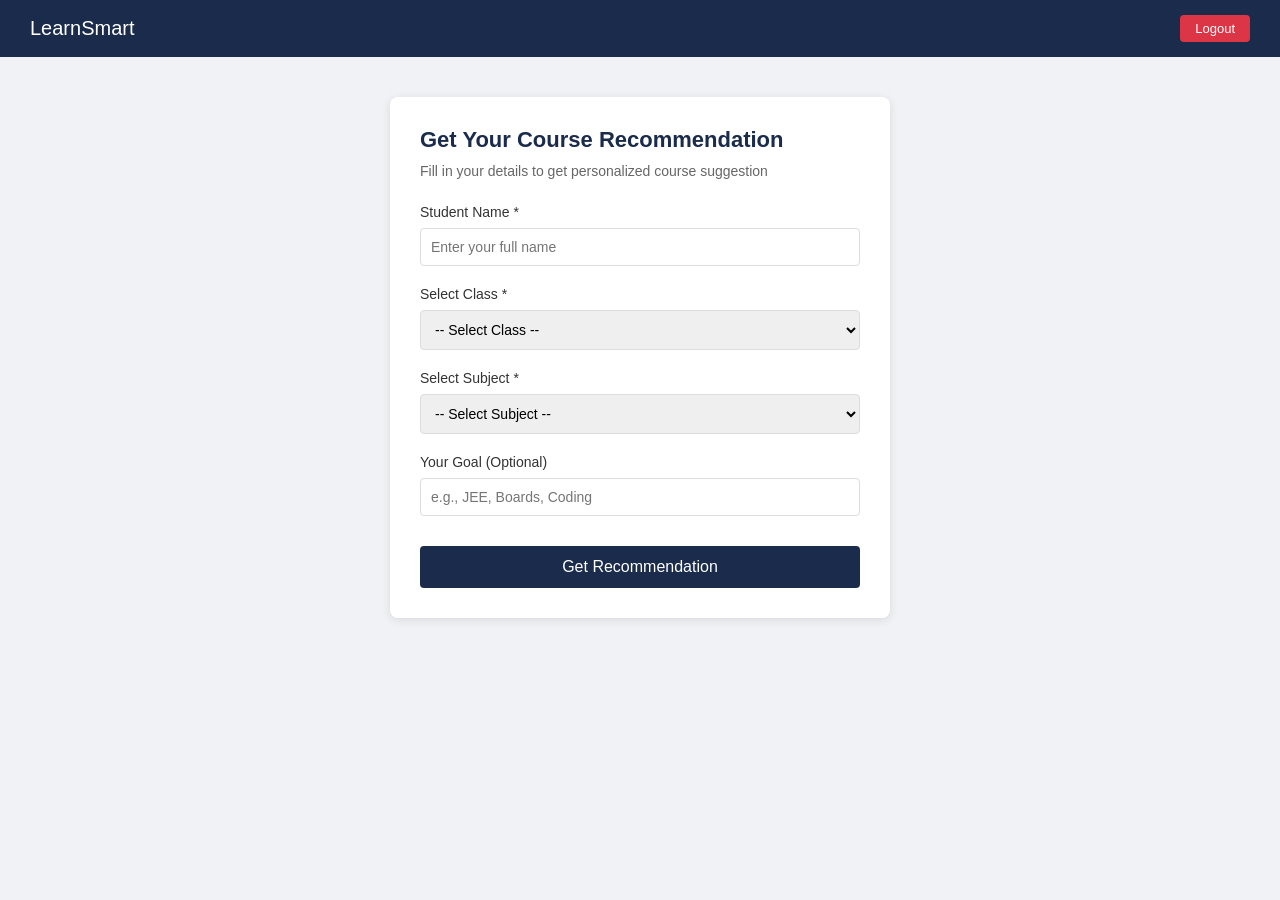
==== recommend.html @ 1afca3fa "Add files via upload" ====
<!DOCTYPE html>
<html>
<head>
    <title>Course Recommendation</title>
    <link rel="stylesheet" href="style.css">
</head>
<body>

<div class="top-nav">
    <div class="nav-left">
        <h2>LearnSmart</h2>
    </div>
    <div class="nav-right">
        <a href="index.html" class="logout-btn">Logout</a>
    </div>
</div>

<div class="form-container">
    <h2>Get Your Course Recommendation</h2>
    <p>Fill in your details to get personalized course suggestion</p>
    
    <form id="studentForm">
        <div class="form-field">
            <label>Student Name *</label>
            <input type="text" id="studentName" placeholder="Enter your full name" required>
        </div>
        
        <div class="form-field">
            <label>Select Class *</label>
            <select id="class" required>
                <option value="">-- Select Class --</option>
                <option value="5">Class 5</option>
                <option value="6">Class 6</option>
                <option value="7">Class 7</option>
                <option value="8">Class 8</option>
                <option value="9">Class 9</option>
                <option value="10">Class 10</option>
                <option value="11">Class 11</option>
                <option value="12">Class 12</option>
            </select>
        </div>
        
        <div class="form-field">
            <label>Select Subject *</label>
            <select id="subject" required>
                <option value="">-- Select Subject --</option>
                <option value="math">Mathematics</option>
                <option value="physics">Physics</option>
                <option value="chemistry">Chemistry</option>
                <option value="biology">Biology</option>
                <option value="python">Python Programming</option>
            </select>
        </div>
        
        <div class="form-field">
            <label>Your Goal (Optional)</label>
            <input type="text" id="goal" placeholder="e.g., JEE, Boards, Coding">
        </div>
        
        <button type="submit" class="submit-btn">Get Recommendation</button>
    </form>
    
    <div id="result" class="result-box" style="display: none;"></div>
</div>

<script src="script.js"></script>
</body>
</html>
---- style.css ----
* {
    margin: 0;
    padding: 0;
    box-sizing: border-box;
    font-family: Arial, Helvetica, sans-serif;
}

body {
    background: #f0f2f5;
}

/* LOGIN PAGE - ERP STYLE */
.main-container {
    display: flex;
    min-height: 100vh;
}

.left-panel {
    flex: 1;
    position: relative;
    background: #1a2b4c;
    color: white;
    overflow: hidden;
}

.left-panel img {
    width: 100%;
    height: 100%;
    object-fit: cover;
    opacity: 0.6;
    /* PASTE YOUR IMAGE LINK HERE - replace the URL in index.html */
}

.left-content {
    position: absolute;
    bottom: 50px;
    left: 50px;
    z-index: 2;
}

.left-content h2 {
    font-size: 36px;
    margin-bottom: 10px;
}

.left-content p {
    font-size: 16px;
    margin: 5px 0;
    opacity: 0.9;
}

.right-panel {
    flex: 1;
    display: flex;
    justify-content: center;
    align-items: center;
    background: white;
}

.login-form {
    width: 350px;
    padding: 30px;
}

.login-form h2 {
    color: #1a2b4c;
    margin-bottom: 30px;
    text-align: center;
    font-size: 24px;
}

.input-row {
    margin-bottom: 20px;
}

.input-row label {
    display: block;
    margin-bottom: 8px;
    color: #333;
    font-weight: 500;
    font-size: 14px;
}

.input-row input {
    width: 100%;
    padding: 12px;
    border: 1px solid #ddd;
    border-radius: 4px;
    font-size: 14px;
}

.input-row input:focus {
    outline: none;
    border-color: #1a2b4c;
}

.remember {
    margin-bottom: 20px;
}

.remember input {
    margin-right: 8px;
}

.remember label {
    color: #555;
    font-size: 14px;
}

.login-form button {
    width: 100%;
    padding: 12px;
    background: #1a2b4c;
    color: white;
    border: none;
    border-radius: 4px;
    font-size: 16px;
    cursor: pointer;
    font-weight: 500;
}

.login-form button:hover {
    background: #2a3c5c;
}

.links {
    margin-top: 20px;
    text-align: center;
}

.links a {
    color: #1a2b4c;
    text-decoration: none;
    font-size: 13px;
    margin: 0 10px;
}

.links a:hover {
    text-decoration: underline;
}

/* TOP NAVIGATION */
.top-nav {
    background: #1a2b4c;
    color: white;
    padding: 15px 30px;
    display: flex;
    justify-content: space-between;
    align-items: center;
}

.nav-left h2 {
    font-size: 20px;
    font-weight: 500;
}

.nav-right {
    display: flex;
    align-items: center;
    gap: 20px;
}

.nav-right span {
    font-size: 14px;
}

.logout-btn {
    background: #dc3545;
    color: white;
    text-decoration: none;
    padding: 6px 15px;
    border-radius: 4px;
    font-size: 13px;
}

.logout-btn:hover {
    background: #c82333;
}

/* RECOMMEND PAGE */
.form-container {
    max-width: 500px;
    margin: 40px auto;
    background: white;
    padding: 30px;
    border-radius: 8px;
    box-shadow: 0 2px 10px rgba(0,0,0,0.1);
}

.form-container h2 {
    color: #1a2b4c;
    margin-bottom: 10px;
    font-size: 22px;
}

.form-container p {
    color: #666;
    margin-bottom: 25px;
    font-size: 14px;
}

.form-field {
    margin-bottom: 20px;
}

.form-field label {
    display: block;
    margin-bottom: 8px;
    color: #333;
    font-weight: 500;
    font-size: 14px;
}

.form-field input,
.form-field select {
    width: 100%;
    padding: 10px;
    border: 1px solid #ddd;
    border-radius: 4px;
    font-size: 14px;
}

.form-field input:focus,
.form-field select:focus {
    outline: none;
    border-color: #1a2b4c;
}

.submit-btn {
    width: 100%;
    padding: 12px;
    background: #1a2b4c;
    color: white;
    border: none;
    border-radius: 4px;
    font-size: 16px;
    cursor: pointer;
    margin-top: 10px;
}

.submit-btn:hover {
    background: #2a3c5c;
}

.result-box {
    margin-top: 30px;
    padding: 20px;
    background: #f8f9fa;
    border-left: 4px solid #1a2b4c;
    border-radius: 4px;
    line-height: 1.6;
    font-size: 14px;
}

.dash-btn {
    background: #28a745;
    color: white;
    border: none;
    padding: 10px 20px;
    border-radius: 4px;
    cursor: pointer;
    font-size: 14px;
    margin-top: 15px;
}

.dash-btn:hover {
    background: #218838;
}

/* DASHBOARD PAGE */
.page-title {
    text-align: center;
    margin: 30px 0;
    color: #1a2b4c;
    font-size: 24px;
    font-weight: 500;
}

.dashboard-cards {
    display: grid;
    grid-template-columns: repeat(auto-fit, minmax(220px, 1fr));
    gap: 25px;
    padding: 20px 30px;
    max-width: 1000px;
    margin: 0 auto;
}

.card {
    background: white;
    padding: 25px;
    border-radius: 8px;
    text-align: center;
    cursor: pointer;
    box-shadow: 0 2px 5px rgba(0,0,0,0.1);
    transition: 0.2s;
    border: 1px solid #eee;
}

.card:hover {
    transform: translateY(-3px);
    box-shadow: 0 5px 15px rgba(0,0,0,0.2);
    border-color: #1a2b4c;
}

.card h3 {
    color: #1a2b4c;
    margin-bottom: 10px;
    font-size: 18px;
}

.card p {
    color: #666;
    font-size: 13px;
}

.content-section {
    max-width: 700px;
    margin: 30px auto 50px;
    padding: 25px;
    background: white;
    border-radius: 8px;
    box-shadow: 0 2px 5px rgba(0,0,0,0.1);
}

.content-section h3 {
    color: #1a2b4c;
    margin-bottom: 20px;
    padding-bottom: 10px;
    border-bottom: 2px solid #1a2b4c;
    font-size: 18px;
}

.info-row p {
    margin: 12px 0;
    color: #333;
    font-size: 14px;
    padding: 8px;
    background: #f8f9fa;
    border-radius: 4px;
}

.content-section ul {
    margin: 15px 0 0 25px;
    color: #555;
}

.content-section li {
    margin: 8px 0;
    font-size: 14px;
}

.note {
    color: #dc3545;
    font-size: 12px;
    margin-top: 15px;
    font-style: italic;
}

/* RESPONSIVE */
@media (max-width: 700px) {
    .main-container {
        flex-direction: column;
    }
    
    .left-panel {
        height: 200px;
    }
    
    .left-content {
        bottom: 20px;
        left: 20px;
    }
    
    .dashboard-cards {
        grid-template-columns: 1fr 1fr;
        padding: 15px;
    }
}

@media (max-width: 500px) {
    .dashboard-cards {
        grid-template-columns: 1fr;
    }
}
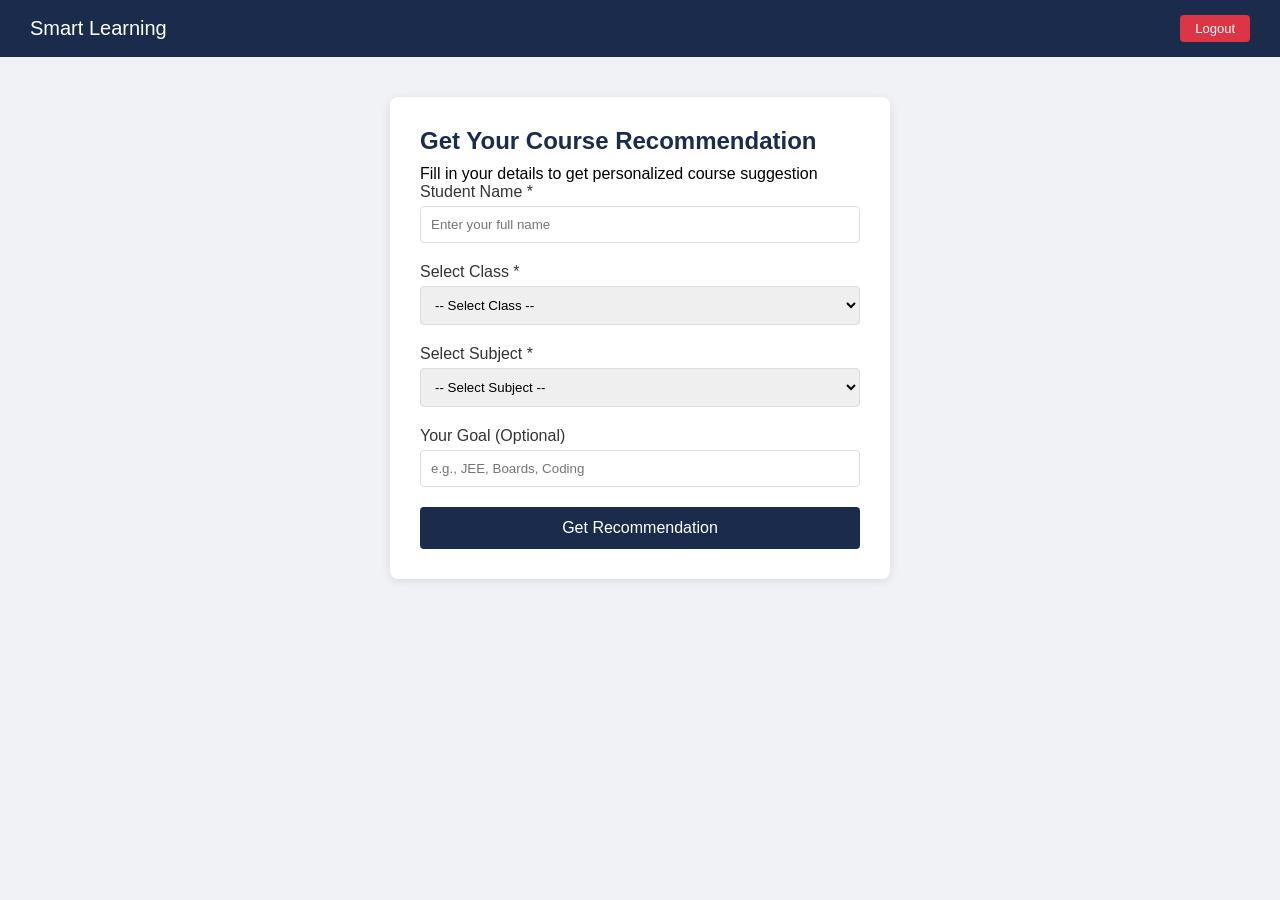
==== commit c710e8a7: "Add files via upload" ====
--- a/recommend.html
+++ b/recommend.html
@@ -8,7 +8,7 @@
 
 <div class="top-nav">
     <div class="nav-left">
-        <h2>LearnSmart</h2>
+        <h2>Smart Learning</h2>
     </div>
     <div class="nav-right">
         <a href="index.html" class="logout-btn">Logout</a>
@@ -63,6 +63,99 @@
     <div id="result" class="result-box" style="display: none;"></div>
 </div>
 
-<script src="script.js"></script>
+<script>
+document.getElementById('studentForm').addEventListener('submit', function(e) {
+    e.preventDefault();
+    
+    const name = document.getElementById('studentName').value;
+    const classLevel = document.getElementById('class').value;
+    const subject = document.getElementById('subject').value;
+    const goal = document.getElementById('goal').value;
+    
+    let recommendation = "";
+    let duration = "";
+    let difficulty = "";
+    
+    // Math logic
+    if (subject === "math") {
+        if (classLevel >= 5 && classLevel <= 8) {
+            recommendation = `Class ${classLevel} Mathematics Foundation Program`;
+            duration = "4 Weeks";
+            difficulty = "Basic";
+        } 
+        else if (classLevel >= 9 && classLevel <= 10) {
+            recommendation = `Class ${classLevel} Board Exam Maths Preparation`;
+            duration = "6 Weeks";
+            difficulty = "Intermediate";
+        } 
+        else if (classLevel >= 11 && classLevel <= 12) {
+            recommendation = `Class ${classLevel} Advanced Mathematics + Competitive Prep`;
+            duration = "8 Weeks";
+            difficulty = "Advanced";
+        }
+    }
+    // Physics logic
+    else if (subject === "physics") {
+        if (classLevel <= 8) {
+            recommendation = `Class ${classLevel} Basic Science Foundation`;
+            duration = "4 Weeks";
+            difficulty = "Basic";
+        } 
+        else if (classLevel >= 9 && classLevel <= 10) {
+            recommendation = `Class ${classLevel} Physics Concept Builder`;
+            duration = "6 Weeks";
+            difficulty = "Intermediate";
+        } 
+        else if (classLevel >= 11 && classLevel <= 12) {
+            if (goal === "jee") {
+                recommendation = `JEE Physics Advanced Problem Solving`;
+                duration = "10 Weeks";
+                difficulty = "Advanced";
+            } else {
+                recommendation = `Class ${classLevel} Physics Board Preparation`;
+                duration = "8 Weeks";
+                difficulty = "Advanced";
+            }
+        }
+    }
+    // Python logic
+    else if (subject === "python") {
+        if (classLevel <= 8) {
+            recommendation = "Python Basics for Beginners";
+            duration = "4 Weeks";
+            difficulty = "Basic";
+        } 
+        else if (classLevel >= 9 && classLevel <= 10) {
+            recommendation = "Intermediate Python with Mini Projects";
+            duration = "6 Weeks";
+            difficulty = "Intermediate";
+        } 
+        else {
+            recommendation = "Advanced Python + Real World Projects";
+            duration = "8 Weeks";
+            difficulty = "Advanced";
+        }
+    }
+    // Default
+    else {
+        recommendation = "Customized Learning Path";
+        duration = "6 Weeks";
+        difficulty = "Moderate";
+    }
+    
+    const resultDiv = document.getElementById('result');
+    resultDiv.style.display = 'block';
+    resultDiv.innerHTML = `
+        <h3>Your Personalized Recommendation:</h3>
+        <p><strong>Hello ${name},</strong></p>
+        <p>Recommended Course: ${recommendation}</p>
+        <p>Duration: ${duration}</p>
+        <p>Difficulty Level: ${difficulty}</p>
+        <br>
+        <button onclick="window.location.href='student-dashboard.html'" class="dash-btn">Go to Dashboard</button>
+    `;
+});
+</script>
+
 </body>
 </html>
--- a/style.css
+++ b/style.css
@@ -2,14 +2,14 @@
     margin: 0;
     padding: 0;
     box-sizing: border-box;
-    font-family: Arial, Helvetica, sans-serif;
+    font-family: Arial, sans-serif;
 }
 
 body {
     background: #f0f2f5;
 }
 
-/* LOGIN PAGE - ERP STYLE */
+/* LOGIN PAGE */
 .main-container {
     display: flex;
     min-height: 100vh;
@@ -20,7 +20,6 @@
     position: relative;
     background: #1a2b4c;
     color: white;
-    overflow: hidden;
 }
 
 .left-panel img {
@@ -28,83 +27,95 @@
     height: 100%;
     object-fit: cover;
     opacity: 0.6;
-    /* PASTE YOUR IMAGE LINK HERE - replace the URL in index.html */
 }
 
 .left-content {
     position: absolute;
-    bottom: 50px;
-    left: 50px;
-    z-index: 2;
+    bottom: 30px;
+    left: 30px;
 }
 
 .left-content h2 {
-    font-size: 36px;
+    font-size: 32px;
     margin-bottom: 10px;
 }
 
 .left-content p {
     font-size: 16px;
-    margin: 5px 0;
     opacity: 0.9;
 }
 
 .right-panel {
     flex: 1;
     display: flex;
+    flex-direction: column;
     justify-content: center;
     align-items: center;
     background: white;
 }
 
+.login-tabs {
+    display: flex;
+    gap: 10px;
+    margin-bottom: 20px;
+    width: 300px;
+}
+
+.tab-btn {
+    flex: 1;
+    padding: 10px;
+    background: #f0f2f5;
+    border: none;
+    border-radius: 4px;
+    cursor: pointer;
+    font-size: 14px;
+}
+
+.tab-btn.active {
+    background: #1a2b4c;
+    color: white;
+}
+
 .login-form {
-    width: 350px;
-    padding: 30px;
+    width: 300px;
+    padding: 20px;
+    background: white;
+    border-radius: 8px;
+    box-shadow: 0 2px 10px rgba(0,0,0,0.1);
 }
 
 .login-form h2 {
-    color: #1a2b4c;
-    margin-bottom: 30px;
-    text-align: center;
-    font-size: 24px;
+    text-align: center;
+    margin-bottom: 25px;
+    color: #1a2b4c;
+    font-size: 20px;
 }
 
 .input-row {
-    margin-bottom: 20px;
+    margin-bottom: 15px;
 }
 
 .input-row label {
     display: block;
-    margin-bottom: 8px;
+    margin-bottom: 5px;
     color: #333;
+    font-size: 14px;
     font-weight: 500;
-    font-size: 14px;
-}
-
-.input-row input {
+}
+
+.input-row input,
+.input-row select {
     width: 100%;
-    padding: 12px;
-    border: 1px solid #ddd;
-    border-radius: 4px;
-    font-size: 14px;
-}
-
-.input-row input:focus {
+    padding: 10px;
+    border: 1px solid #ddd;
+    border-radius: 4px;
+    font-size: 14px;
+}
+
+.input-row input:focus,
+.input-row select:focus {
     outline: none;
     border-color: #1a2b4c;
-}
-
-.remember {
-    margin-bottom: 20px;
-}
-
-.remember input {
-    margin-right: 8px;
-}
-
-.remember label {
-    color: #555;
-    font-size: 14px;
 }
 
 .login-form button {
@@ -114,28 +125,28 @@
     color: white;
     border: none;
     border-radius: 4px;
+    cursor: pointer;
     font-size: 16px;
-    cursor: pointer;
-    font-weight: 500;
+    margin: 10px 0;
 }
 
 .login-form button:hover {
     background: #2a3c5c;
 }
 
-.links {
-    margin-top: 20px;
-    text-align: center;
-}
-
-.links a {
+.link-text {
+    text-align: center;
+    font-size: 13px;
+    color: #666;
+    margin-top: 15px;
+}
+
+.link-text a {
     color: #1a2b4c;
     text-decoration: none;
-    font-size: 13px;
-    margin: 0 10px;
-}
-
-.links a:hover {
+}
+
+.link-text a:hover {
     text-decoration: underline;
 }
 
@@ -177,134 +188,85 @@
     background: #c82333;
 }
 
-/* RECOMMEND PAGE */
-.form-container {
-    max-width: 500px;
-    margin: 40px auto;
-    background: white;
-    padding: 30px;
-    border-radius: 8px;
-    box-shadow: 0 2px 10px rgba(0,0,0,0.1);
-}
-
-.form-container h2 {
-    color: #1a2b4c;
-    margin-bottom: 10px;
-    font-size: 22px;
-}
-
-.form-container p {
-    color: #666;
-    margin-bottom: 25px;
-    font-size: 14px;
-}
-
-.form-field {
-    margin-bottom: 20px;
-}
-
-.form-field label {
-    display: block;
-    margin-bottom: 8px;
-    color: #333;
-    font-weight: 500;
-    font-size: 14px;
-}
-
-.form-field input,
-.form-field select {
+/* PAGE TITLE */
+.page-title {
+    text-align: center;
+    margin: 25px 0;
+    color: #1a2b4c;
+    font-size: 24px;
+}
+
+/* LEADERBOARD SECTION */
+.leaderboard-section {
+    max-width: 800px;
+    margin: 20px auto;
+    padding: 20px;
+    background: white;
+    border-radius: 8px;
+    box-shadow: 0 2px 5px rgba(0,0,0,0.1);
+}
+
+.leaderboard-section h3 {
+    color: #1a2b4c;
+    margin-bottom: 15px;
+    padding-bottom: 10px;
+    border-bottom: 2px solid #1a2b4c;
+}
+
+.leaderboard table {
     width: 100%;
+    border-collapse: collapse;
+}
+
+.leaderboard th {
+    background: #1a2b4c;
+    color: white;
     padding: 10px;
-    border: 1px solid #ddd;
-    border-radius: 4px;
-    font-size: 14px;
-}
-
-.form-field input:focus,
-.form-field select:focus {
-    outline: none;
-    border-color: #1a2b4c;
-}
-
-.submit-btn {
-    width: 100%;
-    padding: 12px;
-    background: #1a2b4c;
-    color: white;
-    border: none;
-    border-radius: 4px;
-    font-size: 16px;
-    cursor: pointer;
-    margin-top: 10px;
-}
-
-.submit-btn:hover {
-    background: #2a3c5c;
-}
-
-.result-box {
-    margin-top: 30px;
-    padding: 20px;
+    text-align: center;
+    font-size: 14px;
+}
+
+.leaderboard td {
+    padding: 8px;
+    text-align: center;
+    border-bottom: 1px solid #ddd;
+    font-size: 14px;
+}
+
+.leaderboard tr:hover {
     background: #f8f9fa;
-    border-left: 4px solid #1a2b4c;
-    border-radius: 4px;
-    line-height: 1.6;
-    font-size: 14px;
-}
-
-.dash-btn {
-    background: #28a745;
-    color: white;
-    border: none;
-    padding: 10px 20px;
-    border-radius: 4px;
-    cursor: pointer;
-    font-size: 14px;
-    margin-top: 15px;
-}
-
-.dash-btn:hover {
-    background: #218838;
-}
-
-/* DASHBOARD PAGE */
-.page-title {
-    text-align: center;
-    margin: 30px 0;
-    color: #1a2b4c;
-    font-size: 24px;
-    font-weight: 500;
-}
-
+}
+
+/* DASHBOARD CARDS */
 .dashboard-cards {
     display: grid;
-    grid-template-columns: repeat(auto-fit, minmax(220px, 1fr));
-    gap: 25px;
-    padding: 20px 30px;
-    max-width: 1000px;
+    grid-template-columns: repeat(3, 1fr);
+    gap: 20px;
+    padding: 20px;
+    max-width: 900px;
     margin: 0 auto;
 }
 
 .card {
     background: white;
-    padding: 25px;
-    border-radius: 8px;
-    text-align: center;
-    cursor: pointer;
+    padding: 20px;
+    text-align: center;
+    border-radius: 8px;
     box-shadow: 0 2px 5px rgba(0,0,0,0.1);
+    cursor: pointer;
+    border: 1px solid #eee;
     transition: 0.2s;
-    border: 1px solid #eee;
 }
 
 .card:hover {
     transform: translateY(-3px);
+    border-color: #1a2b4c;
     box-shadow: 0 5px 15px rgba(0,0,0,0.2);
-    border-color: #1a2b4c;
 }
 
 .card h3 {
     color: #1a2b4c;
-    margin-bottom: 10px;
+    margin-bottom: 8px;
     font-size: 18px;
 }
 
@@ -313,9 +275,10 @@
     font-size: 13px;
 }
 
+/* CONTENT SECTION */
 .content-section {
     max-width: 700px;
-    margin: 30px auto 50px;
+    margin: 20px auto 40px;
     padding: 25px;
     background: white;
     border-radius: 8px;
@@ -327,36 +290,475 @@
     margin-bottom: 20px;
     padding-bottom: 10px;
     border-bottom: 2px solid #1a2b4c;
+}
+
+/* PROFILE BOX */
+.profile-box {
+    background: #f8f9fa;
+    padding: 20px;
+    border-radius: 6px;
+}
+
+.profile-box p {
+    margin: 12px 0;
+    padding: 10px;
+    background: white;
+    border-radius: 4px;
+    border: 1px solid #eee;
+}
+
+/* VIDEO CONTROLS */
+.video-controls {
+    display: flex;
+    gap: 10px;
+    margin: 20px 0;
+    flex-wrap: wrap;
+}
+
+.video-controls select,
+.video-controls button {
+    padding: 8px 15px;
+    border: 1px solid #ddd;
+    border-radius: 4px;
+    font-size: 14px;
+}
+
+.video-controls select {
+    flex: 1;
+    min-width: 150px;
+}
+
+.video-controls button {
+    background: #1a2b4c;
+    color: white;
+    cursor: pointer;
+    border: none;
+}
+
+.video-controls button:hover {
+    background: #2a3c5c;
+}
+
+.video-grid {
+    display: grid;
+    grid-template-columns: repeat(auto-fit, minmax(280px, 1fr));
+    gap: 20px;
+    margin-top: 20px;
+}
+
+.video-card {
+    background: #f8f9fa;
+    border-radius: 6px;
+    overflow: hidden;
+    border: 1px solid #eee;
+}
+
+.video-card p {
+    padding: 10px;
+    text-align: center;
+    color: #1a2b4c;
+    font-weight: 500;
+}
+
+/* QUIZ STYLES - Microsoft Forms Style */
+.quiz-setup {
+    display: flex;
+    gap: 10px;
+    margin: 20px 0;
+    flex-wrap: wrap;
+}
+
+.quiz-setup select,
+.quiz-setup button {
+    padding: 8px 15px;
+    border: 1px solid #ddd;
+    border-radius: 4px;
+    font-size: 14px;
+}
+
+.quiz-setup select {
+    flex: 1;
+    min-width: 150px;
+}
+
+.quiz-setup button {
+    background: #1a2b4c;
+    color: white;
+    cursor: pointer;
+    border: none;
+}
+
+.quiz-setup button:hover {
+    background: #2a3c5c;
+}
+
+.quiz-container {
+    background: white;
+    border-radius: 8px;
+    padding: 25px;
+    margin-top: 20px;
+    border: 1px solid #ddd;
+}
+
+.quiz-header {
+    display: flex;
+    justify-content: space-between;
+    align-items: center;
+    margin-bottom: 20px;
+    padding-bottom: 15px;
+    border-bottom: 2px solid #1a2b4c;
+}
+
+.quiz-header h4 {
+    color: #1a2b4c;
     font-size: 18px;
 }
 
-.info-row p {
-    margin: 12px 0;
+.quiz-progress {
+    background: #f0f2f5;
+    padding: 5px 15px;
+    border-radius: 20px;
+    font-size: 14px;
+    color: #1a2b4c;
+    font-weight: 500;
+}
+
+.question-area {
+    margin-bottom: 25px;
+}
+
+.question-text {
+    font-size: 18px;
+    font-weight: 500;
+    color: #1a2b4c;
+    line-height: 1.5;
+}
+
+.options-area {
+    display: flex;
+    flex-direction: column;
+    gap: 12px;
+    margin-bottom: 25px;
+}
+
+.option-item {
+    display: flex;
+    align-items: center;
+    padding: 12px 15px;
+    background: #f8f9fa;
+    border: 1px solid #ddd;
+    border-radius: 6px;
+    cursor: pointer;
+    transition: 0.2s;
+}
+
+.option-item:hover {
+    background: #e9ecef;
+    border-color: #1a2b4c;
+}
+
+.option-item input[type="radio"] {
+    margin-right: 15px;
+    width: 18px;
+    height: 18px;
+    cursor: pointer;
+}
+
+.option-item label {
+    cursor: pointer;
+    font-size: 16px;
+    width: 100%;
+}
+
+#next-btn {
+    background: #1a2b4c;
+    color: white;
+    border: none;
+    padding: 12px 30px;
+    border-radius: 6px;
+    font-size: 16px;
+    cursor: pointer;
+    float: right;
+}
+
+#next-btn:hover {
+    background: #2a3c5c;
+}
+
+.quiz-result {
+    background: white;
+    border-radius: 8px;
+    padding: 30px;
+    text-align: center;
+    margin-top: 20px;
+    border: 1px solid #ddd;
+}
+
+.score-circle {
+    width: 150px;
+    height: 150px;
+    border-radius: 50%;
+    background: #f0f2f5;
+    margin: 20px auto;
+    display: flex;
+    flex-direction: column;
+    justify-content: center;
+    align-items: center;
+    border: 4px solid #1a2b4c;
+}
+
+.score-number {
+    font-size: 28px;
+    font-weight: bold;
+    color: #1a2b4c;
+}
+
+.score-percent {
+    font-size: 18px;
+    color: #666;
+}
+
+.score-grade {
+    font-size: 20px;
+    margin: 15px 0;
+    color: #1a2b4c;
+    font-weight: 500;
+}
+
+.quiz-result button {
+    background: #1a2b4c;
+    color: white;
+    border: none;
+    padding: 10px 25px;
+    border-radius: 6px;
+    margin: 10px;
+    cursor: pointer;
+    font-size: 14px;
+}
+
+.quiz-result button:hover {
+    background: #2a3c5c;
+}
+
+.quiz-result button:last-child {
+    background: #28a745;
+}
+
+.quiz-result button:last-child:hover {
+    background: #218838;
+}
+
+/* GAMES SECTION */
+.games-grid {
+    display: grid;
+    grid-template-columns: repeat(2, 1fr);
+    gap: 20px;
+    margin: 20px 0;
+}
+
+.game-card {
+    background: white;
+    padding: 20px;
+    border-radius: 8px;
+    text-align: center;
+    cursor: pointer;
+    border: 1px solid #ddd;
+    transition: 0.2s;
+}
+
+.game-card:hover {
+    border-color: #1a2b4c;
+    transform: translateY(-2px);
+    box-shadow: 0 5px 15px rgba(0,0,0,0.1);
+}
+
+.game-card h4 {
+    color: #1a2b4c;
+    margin-bottom: 10px;
+    font-size: 18px;
+}
+
+.game-card p {
+    color: #666;
+    font-size: 13px;
+}
+
+.game-area {
+    background: white;
+    padding: 25px;
+    border-radius: 8px;
+    margin-top: 20px;
+    text-align: center;
+    border: 1px solid #ddd;
+}
+
+.game-area h4 {
+    color: #1a2b4c;
+    margin-bottom: 15px;
+}
+
+.game-area input {
+    padding: 8px 12px;
+    margin: 10px;
+    border: 1px solid #ddd;
+    border-radius: 4px;
+    font-size: 16px;
+    width: 100px;
+}
+
+.game-area button {
+    background: #1a2b4c;
+    color: white;
+    border: none;
+    padding: 8px 20px;
+    border-radius: 4px;
+    margin: 5px;
+    cursor: pointer;
+    font-size: 14px;
+}
+
+.game-area button:hover {
+    background: #2a3c5c;
+}
+
+#game-result {
+    margin-top: 15px;
+    font-size: 16px;
+    font-weight: 500;
+}
+
+/* E-BOOKS GRID */
+.ebooks-grid {
+    display: grid;
+    grid-template-columns: repeat(2, 1fr);
+    gap: 20px;
+    margin: 20px 0;
+}
+
+.ebook-card {
+    background: white;
+    padding: 20px;
+    border-radius: 8px;
+    text-align: center;
+    border: 1px solid #ddd;
+    transition: 0.2s;
+}
+
+.ebook-card:hover {
+    border-color: #1a2b4c;
+    box-shadow: 0 2px 10px rgba(0,0,0,0.1);
+}
+
+.ebook-card h4 {
+    color: #1a2b4c;
+    margin-bottom: 5px;
+    font-size: 18px;
+}
+
+.ebook-card p {
+    color: #666;
+    font-size: 13px;
+    margin-bottom: 15px;
+}
+
+.ebook-card button {
+    background: #28a745;
+    color: white;
+    border: none;
+    padding: 8px 20px;
+    border-radius: 4px;
+    cursor: pointer;
+    width: 100%;
+    font-size: 14px;
+}
+
+.ebook-card button:hover {
+    background: #218838;
+}
+
+/* PROGRESS SECTION */
+#progress-stats {
+    background: #f8f9fa;
+    padding: 20px;
+    border-radius: 6px;
+    margin-bottom: 20px;
+    display: grid;
+    grid-template-columns: repeat(3, 1fr);
+    gap: 15px;
+}
+
+#progress-stats p {
+    background: white;
+    padding: 12px;
+    border-radius: 4px;
+    border: 1px solid #eee;
+    text-align: center;
+}
+
+#score-history {
+    background: #f8f9fa;
+    padding: 20px;
+    border-radius: 6px;
+}
+
+#score-history h4 {
+    color: #1a2b4c;
+    margin-bottom: 15px;
+}
+
+#score-history ul {
+    list-style: none;
+}
+
+#score-history li {
+    background: white;
+    padding: 10px 15px;
+    margin: 8px 0;
+    border-radius: 4px;
+    border: 1px solid #eee;
     color: #333;
-    font-size: 14px;
-    padding: 8px;
-    background: #f8f9fa;
-    border-radius: 4px;
-}
-
-.content-section ul {
-    margin: 15px 0 0 25px;
-    color: #555;
-}
-
-.content-section li {
-    margin: 8px 0;
-    font-size: 14px;
-}
-
-.note {
-    color: #dc3545;
-    font-size: 12px;
-    margin-top: 15px;
-    font-style: italic;
-}
-
-/* RESPONSIVE */
+}
+
+/* PARENT DASHBOARD */
+.parent-container {
+    max-width: 800px;
+    margin: 30px auto;
+    display: grid;
+    grid-template-columns: repeat(2, 1fr);
+    gap: 20px;
+    padding: 0 20px;
+}
+
+.parent-card {
+    background: white;
+    padding: 25px;
+    border-radius: 8px;
+    box-shadow: 0 2px 5px rgba(0,0,0,0.1);
+}
+
+.parent-card h3 {
+    color: #1a2b4c;
+    margin-bottom: 20px;
+    padding-bottom: 10px;
+    border-bottom: 2px solid #1a2b4c;
+}
+
+.parent-card button {
+    background: #1a2b4c;
+    color: white;
+    border: none;
+    padding: 10px 20px;
+    border-radius: 4px;
+    margin: 5px;
+    cursor: pointer;
+    width: 100%;
+}
+
+.parent-card button:hover {
+    background: #2a3c5c;
+}
+
+/* RESPONSIVE DESIGN */
 @media (max-width: 700px) {
     .main-container {
         flex-direction: column;
@@ -366,14 +768,22 @@
         height: 200px;
     }
     
-    .left-content {
-        bottom: 20px;
-        left: 20px;
+    .dashboard-cards {
+        grid-template-columns: repeat(2, 1fr);
+        padding: 15px;
     }
     
-    .dashboard-cards {
-        grid-template-columns: 1fr 1fr;
-        padding: 15px;
+    .games-grid,
+    .ebooks-grid {
+        grid-template-columns: 1fr;
+    }
+    
+    .parent-container {
+        grid-template-columns: 1fr;
+    }
+    
+    #progress-stats {
+        grid-template-columns: 1fr;
     }
 }
 
@@ -381,4 +791,103 @@
     .dashboard-cards {
         grid-template-columns: 1fr;
     }
+    
+    .video-controls,
+    .quiz-setup {
+        flex-direction: column;
+    }
+    
+    .video-controls select,
+    .quiz-setup select {
+        width: 100%;
+    }
+}
+
+/* UTILITY CLASSES */
+.text-center {
+    text-align: center;
+}
+
+.mt-20 {
+    margin-top: 20px;
+}
+
+.mb-20 {
+    margin-bottom: 20px;
+}
+
+.hidden {
+    display: none;
+}
+
+/* Form Container */
+.form-container {
+    max-width: 500px;
+    margin: 40px auto;
+    background: white;
+    padding: 30px;
+    border-radius: 8px;
+    box-shadow: 0 2px 10px rgba(0,0,0,0.1);
+}
+
+.form-container h2 {
+    color: #1a2b4c;
+    margin-bottom: 10px;
+}
+
+.form-field {
+    margin-bottom: 20px;
+}
+
+.form-field label {
+    display: block;
+    margin-bottom: 5px;
+    color: #333;
+    font-weight: 500;
+}
+
+.form-field input,
+.form-field select {
+    width: 100%;
+    padding: 10px;
+    border: 1px solid #ddd;
+    border-radius: 4px;
+}
+
+.submit-btn {
+    width: 100%;
+    padding: 12px;
+    background: #1a2b4c;
+    color: white;
+    border: none;
+    border-radius: 4px;
+    cursor: pointer;
+    font-size: 16px;
+}
+
+.submit-btn:hover {
+    background: #2a3c5c;
+}
+
+.result-box {
+    margin-top: 30px;
+    padding: 20px;
+    background: #f8f9fa;
+    border-left: 4px solid #1a2b4c;
+    border-radius: 4px;
+    line-height: 1.6;
+}
+
+.dash-btn {
+    background: #28a745;
+    color: white;
+    border: none;
+    padding: 10px 20px;
+    border-radius: 4px;
+    cursor: pointer;
+    font-size: 14px;
+}
+
+.dash-btn:hover {
+    background: #218838;
 }
